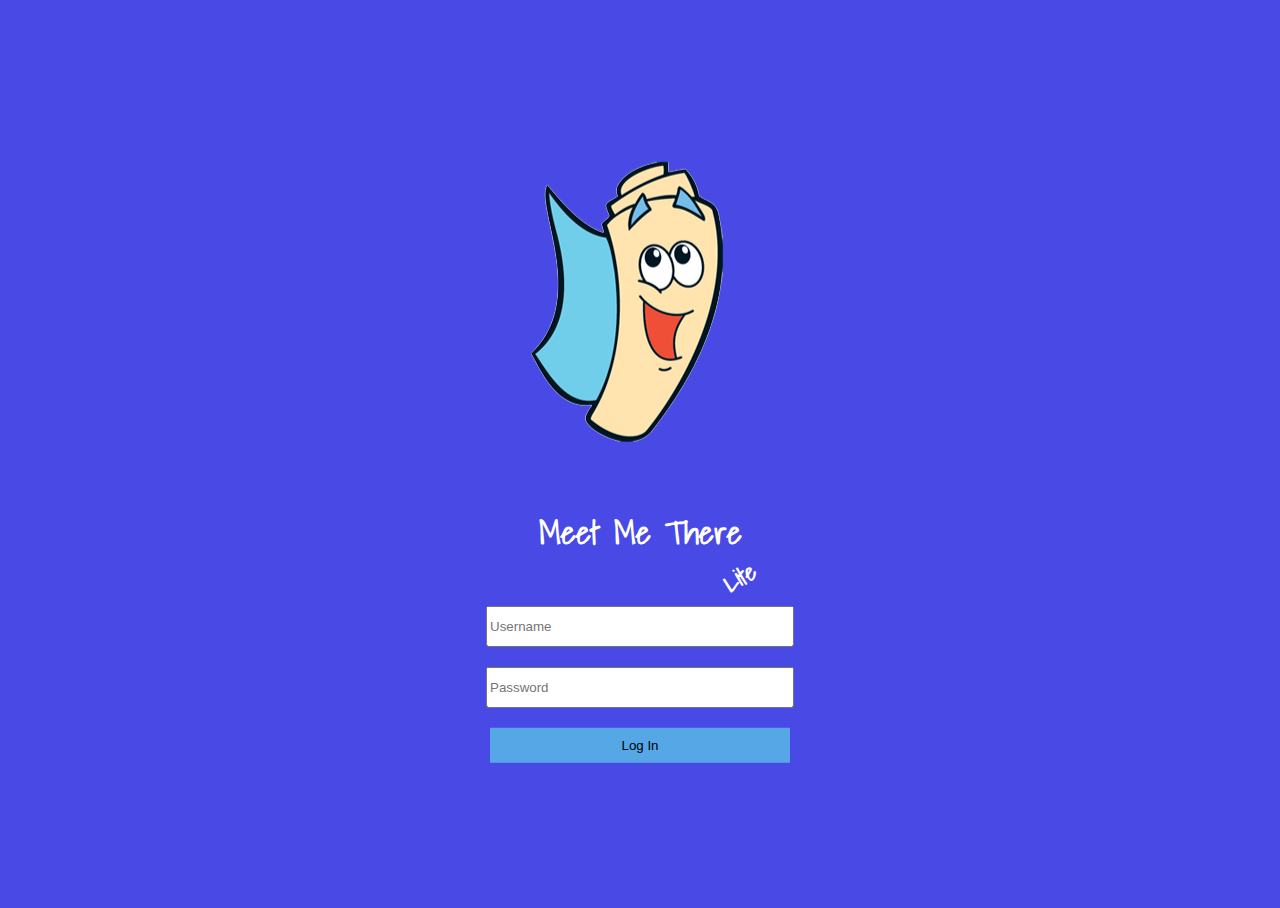
==== index.html @ e64d4253 "Création du site" ====
<!DOCTYPE html>
<html lang="en">

<head>
    <meta charset="UTF-8">
    <meta name="viewport" content="width=device-width, initial-scale=1.0">
    <meta http-equiv="X-UA-Compatible" content="ie=edge">
    <link rel="stylesheet" href="index.css">
    <link href="https://fonts.googleapis.com/css?family=Shadows+Into+Light" rel="stylesheet">

    <title>MMT Log In</title>
</head>

<body>
    <div class="contenu">
        <div class="contenantImage">
            <img src="mapIcon.png" alt="">
        </div>

        <h1>Meet Me There
            <h2>Lite</h2>
        </h1>

        <form action="app.html">
            <input type="text" name="username" placeholder="Username">
            <br>
            <input type="password" name="password" placeholder="Password">
            <br>
            <input id="logInButton" type="submit" value="Log In">
        </form>
    </div>

</body>

</html>
---- index.css ----
html{
    height: 100%;
}

body{
    height: 100%;
    background-color: rgb(73, 73, 230);
    vertical-align: middle;
    

    text-align: center;
    align-content: center;
}

h1{
    color: white;
    text-align: center;
    font-family: 'Shadows Into Light', cursive;
    margin-bottom: 0px;
}

h2{
    color: white;
    font-family: 'Shadows Into Light', cursive;
    display: inline-block;
    position: relative;
    left:25%;
    margin: 0px;
    transform: rotate(-30deg);
}

form{
    text-align: center;
}

input{
    height: 35px;
    margin: 10px;
    position: relative;
    width: 300px; 
}

#logInButton{
    background-color: rgba(89, 185, 230, 0.836);
    border: none;
}

contenantImage{
    width: 100%;
    text-align: center;
    align-content: center;
}

img{
    display: block;
    margin: auto;
}

.contenu{
   /* display: inline-block; */
    
    position: absolute;
    top: 50%;
    left: 50%;
    transform: translate(-50%, -50%);
}
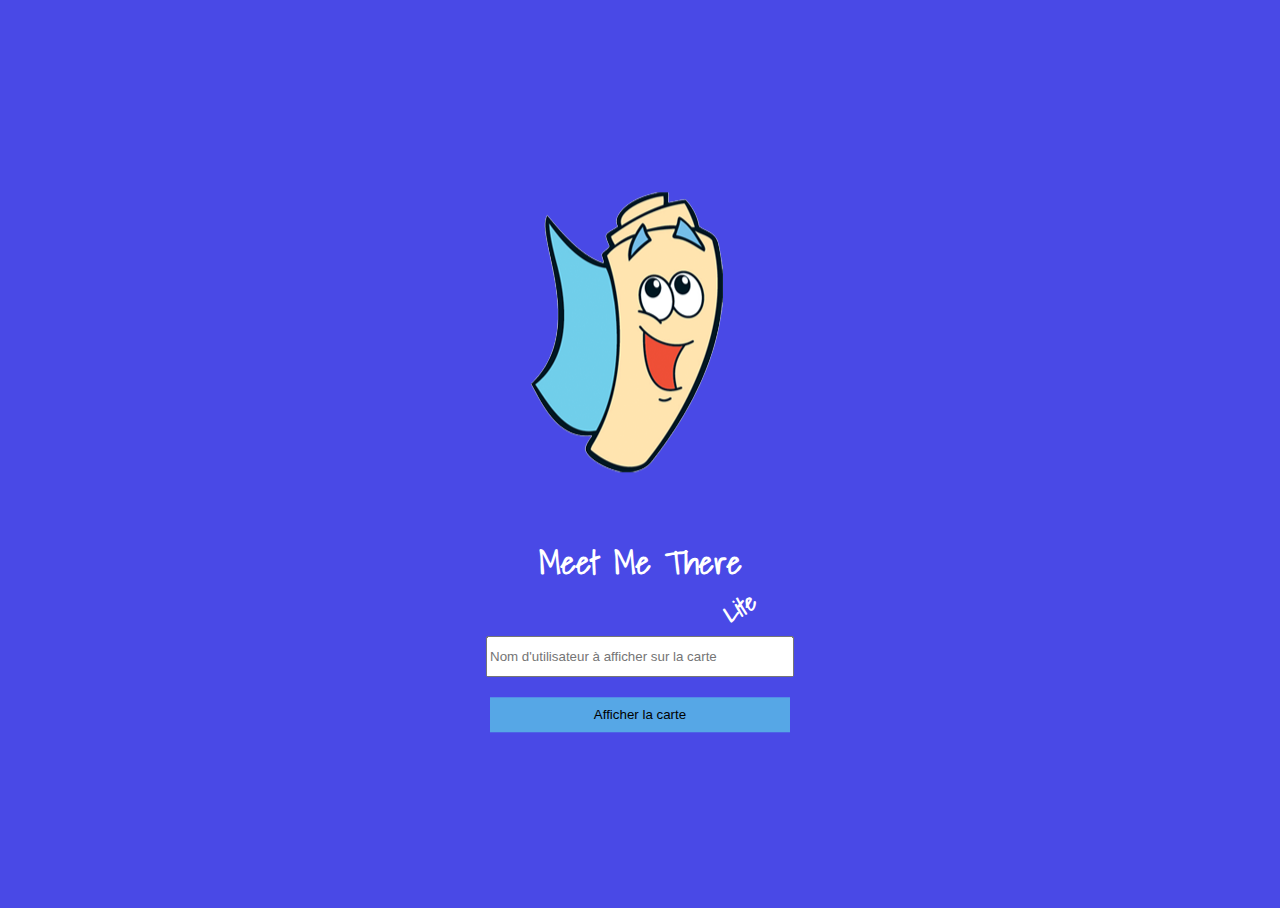
==== commit e178ce1e: "Ajout BD Firebase" ====
--- a/index.html
+++ b/index.html
@@ -22,14 +22,16 @@
         </h1>
 
         <form action="app.html">
-            <input type="text" name="username" placeholder="Username">
+            <input id="txtNom" type="text" name="username" placeholder="Nom d'utilisateur à afficher sur la carte">
             <br>
+            <!--
             <input type="password" name="password" placeholder="Password">
             <br>
-            <input id="logInButton" type="submit" value="Log In">
+            -->
+            <input id="logInButton" type="submit" value="Afficher la carte">
         </form>
     </div>
 
 </body>
 
-</html>+</html>
